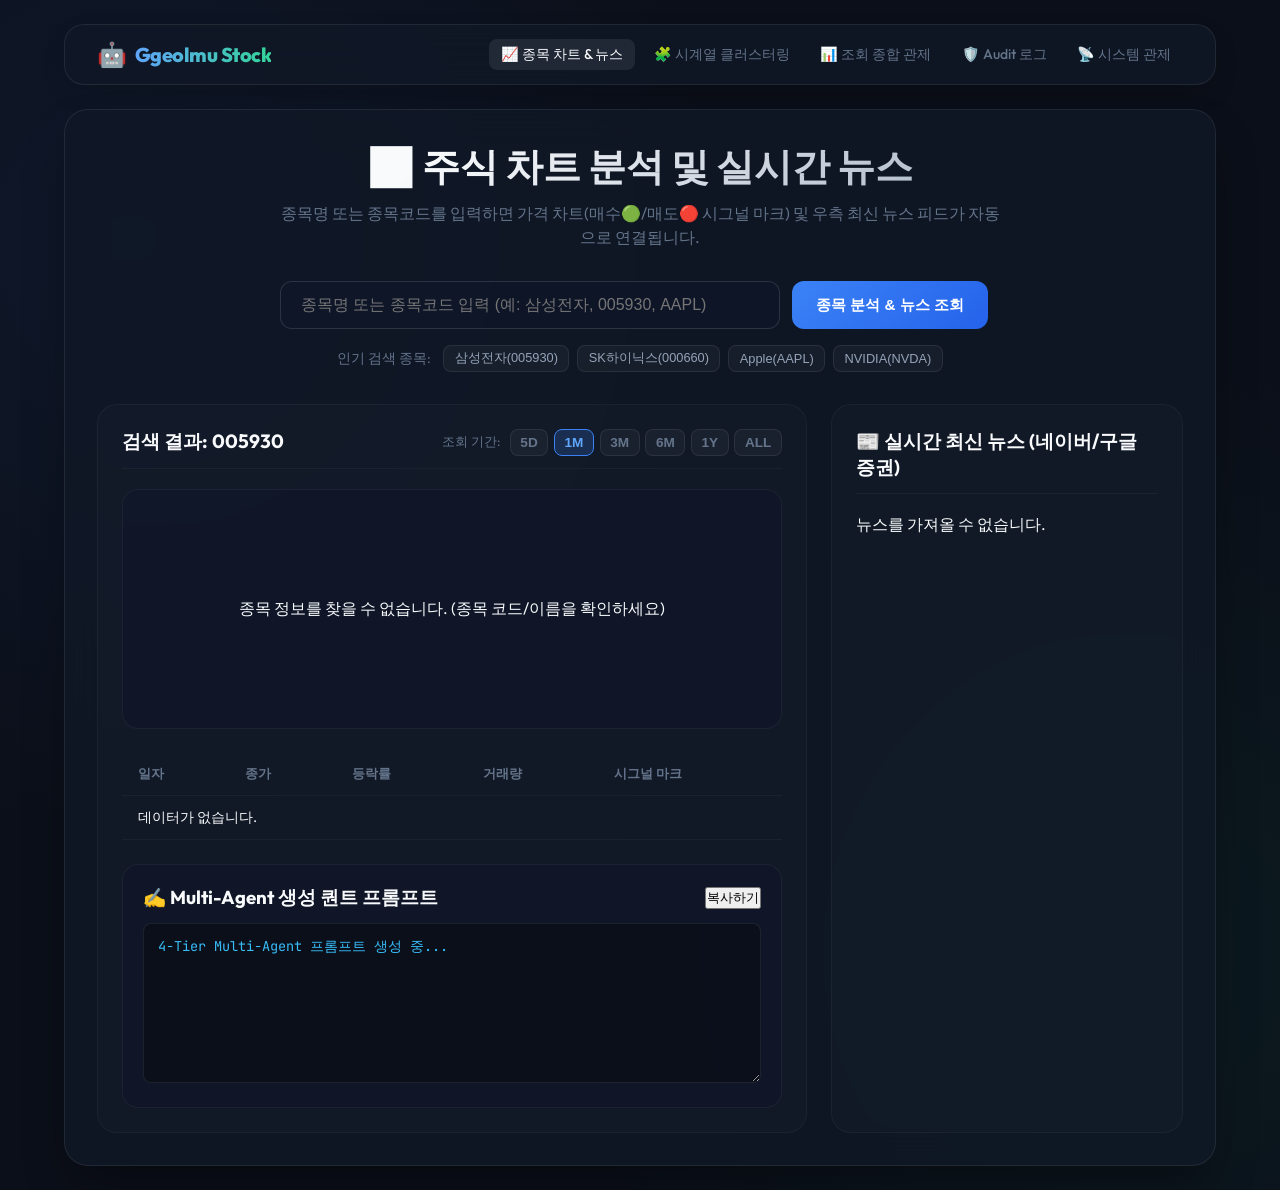
==== Web/index.html @ 0405e06c "feat: raw_data.parquet 3일 오버랩 증분 수집, 원자적 저장 및 4-Tier 아키텍처/ERD README 최신화" ====
<!DOCTYPE html>
<html lang="ko">
<head>
  <meta charset="UTF-8">
  <meta name="viewport" content="width=device-width, initial-scale=1.0">
  <title>Ggeolmu Stock - 주식 차트 (매수/매도 시그널) & 실시간 뉴스</title>
  <link rel="stylesheet" href="css/style.css">
  <link rel="preconnect" href="https://fonts.googleapis.com">
  <link rel="preconnect" href="https://fonts.gstatic.com" crossorigin>
  <link href="https://fonts.googleapis.com/css2?family=Outfit:wght@300;400;600;800&family=JetBrains+Mono:wght@400;500&display=swap" rel="stylesheet">
</head>
<body>
  <!-- Floating Glassmorphism Navigation Bar -->
  <nav class="nav-bar">
    <div class="nav-brand">
      <a href="/" class="brand-link">
        <span class="brand-icon">🤖</span>
        <span class="brand-text">Ggeolmu Stock</span>
      </a>
    </div>
    <div class="nav-menu">
      <a href="/" class="nav-item active">📈 종목 차트 & 뉴스</a>
      <a href="/clustering" class="nav-item">🧩 시계열 클러스터링</a>
      <a href="/analytics" class="nav-item">📊 조회 종합 관제</a>
      <a href="/logs" class="nav-item">🛡️ Audit 로그</a>
      <a href="/status" class="nav-item">📡 시스템 관제</a>
    </div>
  </nav>

  <!-- Main Container -->
  <div class="glass-container main-wrapper">
    <header>
      <h1>📈 주식 차트 분석 및 실시간 뉴스</h1>
      <p>종목명 또는 종목코드를 입력하면 가격 차트(매수🟢/매도🔴 시그널 마크) 및 우측 최신 뉴스 피드가 자동으로 연결됩니다.</p>
    </header>

    <!-- Search Section -->
    <section class="search-section">
      <div class="input-group search-container">
        <input type="text" id="symbol-input" placeholder="종목명 또는 종목코드 입력 (예: 삼성전자, 005930, AAPL)" autocomplete="off">
        <button id="search-btn">종목 분석 & 뉴스 조회</button>
        <div id="autocomplete-box" class="autocomplete-dropdown hidden"></div>
      </div>
      
      <div class="history-panel">
        <span class="history-label">인기 검색 종목:</span>
        <div class="quick-tags">
          <button class="tag-btn" data-symbol="005930">삼성전자(005930)</button>
          <button class="tag-btn" data-symbol="000660">SK하이닉스(000660)</button>
          <button class="tag-btn" data-symbol="AAPL">Apple(AAPL)</button>
          <button class="tag-btn" data-symbol="NVDA">NVIDIA(NVDA)</button>
        </div>
      </div>
    </section>

    <!-- Main Stock & News Grid Layout (Left: Chart, Right: News Feed) -->
    <div class="dashboard-grid">
      <!-- Left Panel: Stock Chart & Technical Signals -->
      <main class="chart-panel">
        <div class="panel-header">
          <div>
            <h2 id="stock-title">종목을 검색해 주세요</h2>
            <div id="stock-badges"></div>
          </div>
          <!-- DB 연동 주가 조회 기간 선택 버튼 그룹 -->
          <div class="period-selector-group">
            <span class="period-label">조회 기간:</span>
            <button class="period-btn" data-days="5">5D</button>
            <button class="period-btn active" data-days="30">1M</button>
            <button class="period-btn" data-days="90">3M</button>
            <button class="period-btn" data-days="180">6M</button>
            <button class="period-btn" data-days="365">1Y</button>
            <button class="period-btn" data-days="1000">ALL</button>
          </div>
        </div>

        <div id="chart-area" class="chart-container-box">
          <div class="placeholder-msg">
            <span class="placeholder-icon">📊</span>
            <p>상단 검색창에 종목명이나 종목 코드를 입력하시면 매수(🟢) / 매도(🔴) 마크가 표시된 차트가 렌더링됩니다.</p>
          </div>
        </div>

        <!-- 5-Day Table -->
        <div class="table-wrapper">
          <table class="data-table" id="stock-table">
            <thead>
              <tr>
                <th>일자</th>
                <th>종가</th>
                <th>등락률</th>
                <th>거래량</th>
                <th>시그널 마크</th>
              </tr>
            </thead>
            <tbody id="stock-tbody">
              <tr><td colspan="5" class="text-center text-muted">검색된 종목 데이터가 없습니다.</td></tr>
            </tbody>
          </table>
        </div>

        <!-- Prompt Card -->
        <div class="prompt-box">
          <div class="prompt-header">
            <h3>✍️ Multi-Agent 생성 퀀트 프롬프트</h3>
            <button id="copy-prompt-btn" class="secondary-btn">복사하기</button>
          </div>
          <textarea id="prompt-output" readonly placeholder="종목 검색 시 최적화된 프롬프트가 여기에 생성됩니다."></textarea>
        </div>
      </main>

      <!-- Right Panel: Naver / Google Live News Feed -->
      <aside class="news-panel">
        <div class="panel-header">
          <h3>📰 실시간 최신 뉴스 (네이버/구글 증권)</h3>
        </div>
        <div id="news-list-box" class="news-list">
          <div class="placeholder-msg">
            <span class="placeholder-icon">📰</span>
            <p>종목 검색 시 관련 언론사의 최신 실시간 뉴스가 여기에 수집됩니다.</p>
          </div>
        </div>
      </aside>
    </div>
  </div>

  <script type="module" src="js/app.js"></script>
</body>
</html>
---- Web/css/style.css ----
/* Global Design System & Variables */
:root {
  --bg-color: #0b0f19;
  --bg-gradient: radial-gradient(circle at 10% 20%, rgba(59, 130, 246, 0.08) 0%, transparent 40%),
                  radial-gradient(circle at 90% 80%, rgba(16, 185, 129, 0.06) 0%, transparent 40%);
  --glass-bg: rgba(17, 24, 39, 0.75);
  --glass-border: rgba(255, 255, 255, 0.08);
  --text-main: #f8fafc;
  --text-muted: #64748b;
  --primary-color: #3b82f6;
  --primary-hover: #2563eb;
  --danger-color: #f43f5e;
  --success-color: #10b981;
  --accent-color: #8b5cf6;
  
  --font-sans: 'Outfit', -apple-system, BlinkMacSystemFont, "Segoe UI", Roboto, sans-serif;
  --font-mono: 'JetBrains Mono', monospace;
}

* {
  box-sizing: border-box;
  margin: 0;
  padding: 0;
}

body {
  font-family: var(--font-sans);
  background-color: var(--bg-color);
  background-image: var(--bg-gradient);
  color: var(--text-main);
  min-height: 100vh;
  display: flex;
  flex-direction: column;
  align-items: center;
  padding: 1.5rem 1rem;
}

a {
  text-decoration: none;
  color: inherit;
}

/* Floating Navbar Style */
.nav-bar {
  display: flex;
  justify-content: space-between;
  align-items: center;
  width: 100%;
  max-width: 72rem;
  background: var(--glass-bg);
  backdrop-filter: blur(16px);
  -webkit-backdrop-filter: blur(16px);
  border: 1px solid var(--glass-border);
  border-radius: 1.25rem;
  padding: 0.85rem 2rem;
  margin-bottom: 1.5rem;
  box-shadow: 0 10px 30px -10px rgba(0, 0, 0, 0.3);
}

.brand-link {
  display: flex;
  align-items: center;
  gap: 0.5rem;
  font-weight: 800;
  font-size: 1.25rem;
  letter-spacing: -0.5px;
}

.brand-icon {
  font-size: 1.5rem;
}

.brand-text {
  background: linear-gradient(to right, #60a5fa, #34d399);
  -webkit-background-clip: text;
  -webkit-text-fill-color: transparent;
}

.nav-menu {
  display: flex;
  gap: 0.4rem;
  flex-wrap: wrap;
  align-items: center;
}

.nav-item {
  font-size: 0.88rem;
  font-weight: 500;
  color: var(--text-muted);
  transition: color 0.2s, background 0.2s;
  padding: 0.4rem 0.75rem;
  border-radius: 0.5rem;
  white-space: nowrap;
}

.nav-item:hover, .nav-item.active {
  color: var(--text-main);
  background: rgba(255, 255, 255, 0.08);
}

/* Glassmorphism Container */
.glass-container {
  background: var(--glass-bg);
  backdrop-filter: blur(20px);
  -webkit-backdrop-filter: blur(20px);
  border: 1px solid var(--glass-border);
  border-radius: 1.5rem;
  padding: 2rem;
  width: 100%;
  max-width: 72rem;
  box-shadow: 0 25px 50px -12px rgba(0, 0, 0, 0.4);
}

header {
  text-align: center;
  margin-bottom: 2rem;
}

header h1 {
  font-size: clamp(1.6rem, 4vw, 2.4rem);
  font-weight: 800;
  margin-bottom: 0.5rem;
  background: linear-gradient(135deg, #f8fafc 30%, #94a3b8 100%);
  -webkit-background-clip: text;
  -webkit-text-fill-color: transparent;
}

header p {
  color: var(--text-muted);
  font-size: 1rem;
  max-width: 45rem;
  margin: 0 auto;
  line-height: 1.5;
}

/* Search Section */
.search-section {
  margin-bottom: 2rem;
}

.search-container {
  position: relative;
  display: flex;
  gap: 0.75rem;
  max-width: 45rem;
  margin: 0 auto 1rem;
}

.search-container input {
  flex: 1;
  background: rgba(15, 23, 42, 0.8);
  border: 1px solid rgba(255, 255, 255, 0.12);
  color: var(--text-main);
  padding: 0.85rem 1.25rem;
  border-radius: 0.75rem;
  font-size: 1rem;
  outline: none;
  transition: border-color 0.2s;
}

.search-container input:focus {
  border-color: var(--primary-color);
}

.search-container button {
  background: linear-gradient(135deg, var(--primary-color), #2563eb);
  color: white;
  border: none;
  padding: 0.85rem 1.5rem;
  border-radius: 0.75rem;
  font-weight: 600;
  font-size: 0.95rem;
  cursor: pointer;
  white-space: nowrap;
  transition: opacity 0.2s;
}

.search-container button:hover {
  opacity: 0.9;
}

.history-panel {
  display: flex;
  align-items: center;
  justify-content: center;
  gap: 0.75rem;
}

.history-label {
  color: var(--text-muted);
  font-size: 0.85rem;
}

.quick-tags {
  display: flex;
  gap: 0.5rem;
  flex-wrap: wrap;
}

.tag-btn {
  background: rgba(255, 255, 255, 0.04);
  border: 1px solid rgba(255, 255, 255, 0.08);
  color: #94a3b8;
  padding: 0.25rem 0.65rem;
  border-radius: 0.5rem;
  font-size: 0.8rem;
  cursor: pointer;
  transition: background 0.2s, color 0.2s;
}

.tag-btn:hover {
  background: rgba(59, 130, 246, 0.15);
  color: #60a5fa;
}

/* Dashboard 2-Column Layout (Left: Chart, Right: News Feed) */
.dashboard-grid {
  display: grid;
  grid-template-columns: 1fr 22rem;
  gap: 1.5rem;
}

.chart-panel, .news-panel {
  background: rgba(255, 255, 255, 0.015);
  border: 1px solid rgba(255, 255, 255, 0.04);
  border-radius: 1.25rem;
  padding: 1.5rem;
}

.panel-header {
  display: flex;
  justify-content: space-between;
  align-items: center;
  margin-bottom: 1.25rem;
  padding-bottom: 0.75rem;
  border-bottom: 1px solid rgba(255, 255, 255, 0.04);
  flex-wrap: wrap;
  gap: 0.75rem;
}

.panel-header h2, .panel-header h3 {
  font-size: 1.2rem;
  font-weight: 700;
}

/* Period Selector Group */
.period-selector-group {
  display: flex;
  align-items: center;
  gap: 0.35rem;
}

.period-label {
  font-size: 0.8rem;
  color: var(--text-muted);
  margin-right: 0.25rem;
}

.period-btn {
  background: rgba(255, 255, 255, 0.04);
  border: 1px solid rgba(255, 255, 255, 0.08);
  color: var(--text-muted);
  padding: 0.3rem 0.6rem;
  border-radius: 0.5rem;
  font-size: 0.85rem;
  font-weight: 600;
  cursor: pointer;
  transition: all 0.2s;
}

.period-btn:hover, .period-btn.active {
  background: rgba(59, 130, 246, 0.2);
  border-color: var(--primary-color);
  color: #60a5fa;
}

.chart-container-box {
  background: rgba(15, 23, 42, 0.6);
  border: 1px solid rgba(255, 255, 255, 0.05);
  border-radius: 1rem;
  padding: 1rem;
  min-height: 240px;
  display: flex;
  align-items: center;
  justify-content: center;
  margin-bottom: 1.5rem;
}

.stock-svg-chart {
  width: 100%;
  height: auto;
}

/* Signal Badges & Tags */
.sig-tag {
  padding: 0.25rem 0.5rem;
  border-radius: 0.35rem;
  font-size: 0.85rem;
  font-weight: 700;
}

.sig-buy { background: rgba(16, 185, 129, 0.2); color: #34d399; }
.sig-sell { background: rgba(244, 63, 94, 0.2); color: #fb7185; }
.sig-neutral { background: rgba(255, 255, 255, 0.05); color: #94a3b8; }

/* News Panel */
.news-list {
  display: flex;
  flex-direction: column;
  gap: 0.85rem;
  max-height: 520px;
  overflow-y: auto;
}

.news-card {
  background: rgba(255, 255, 255, 0.02);
  border: 1px solid rgba(255, 255, 255, 0.05);
  border-radius: 0.75rem;
  padding: 0.85rem;
  transition: background 0.2s, transform 0.15s;
}

.news-card:hover {
  background: rgba(59, 130, 246, 0.08);
  transform: translateY(-2px);
}

.news-title {
  font-size: 0.9rem;
  font-weight: 600;
  color: var(--text-main);
  line-height: 1.4;
  margin-bottom: 0.5rem;
}

.news-meta {
  display: flex;
  justify-content: space-between;
  font-size: 0.75rem;
  color: var(--text-muted);
}

/* Prompt Box */
.prompt-box {
  background: rgba(15, 23, 42, 0.6);
  border: 1px solid rgba(255, 255, 255, 0.05);
  border-radius: 1rem;
  padding: 1.25rem;
  margin-top: 1.5rem;
}

.prompt-header {
  display: flex;
  justify-content: space-between;
  align-items: center;
  margin-bottom: 0.75rem;
}

.prompt-box textarea {
  width: 100%;
  height: 160px;
  background: rgba(0, 0, 0, 0.3);
  border: 1px solid rgba(255, 255, 255, 0.08);
  color: #38bdf8;
  font-family: var(--font-mono);
  font-size: 0.85rem;
  border-radius: 0.5rem;
  padding: 0.85rem;
  outline: none;
  resize: vertical;
}

/* Data Table */
.table-wrapper {
  overflow-x: auto;
}

.data-table {
  width: 100%;
  border-collapse: collapse;
  font-size: 0.9rem;
}

.data-table th, .data-table td {
  padding: 0.75rem 1rem;
  text-align: left;
  border-bottom: 1px solid rgba(255, 255, 255, 0.04);
}

.data-table th {
  color: var(--text-muted);
  font-size: 0.8rem;
  font-weight: 600;
  text-transform: uppercase;
}

/* Stats Grid */
.stats-grid {
  display: grid;
  grid-template-columns: repeat(auto-fit, minmax(12rem, 1fr));
  gap: 1.25rem;
  margin-bottom: 2rem;
}

.stat-card {
  background: rgba(255, 255, 255, 0.02);
  border: 1px solid rgba(255, 255, 255, 0.04);
  border-radius: 1rem;
  padding: 1.25rem;
  display: flex;
  flex-direction: column;
  gap: 0.5rem;
}

.stat-title { color: var(--text-muted); font-size: 0.8rem; font-weight: 600; }
.stat-value { font-size: 1.75rem; font-weight: 800; }

.text-gradient-blue { background: linear-gradient(to right, #60a5fa, #3b82f6); -webkit-background-clip: text; -webkit-text-fill-color: transparent; }
.text-gradient-green { background: linear-gradient(to right, #34d399, #10b981); -webkit-background-clip: text; -webkit-text-fill-color: transparent; }
.text-gradient-purple { background: linear-gradient(to right, #c084fc, #8b5cf6); -webkit-background-clip: text; -webkit-text-fill-color: transparent; }

/* Progress Bar for Balance Metrics */
.progress-bar-bg {
  background: rgba(255, 255, 255, 0.05);
  border-radius: 0.5rem;
  height: 0.75rem;
  overflow: hidden;
  margin-top: 0.5rem;
}

.progress-bar-fill { height: 100%; border-radius: 0.5rem; }
.fill-blue { background: linear-gradient(to right, #60a5fa, #3b82f6); }
.fill-green { background: linear-gradient(to right, #34d399, #10b981); }

.detail-grid {
  display: grid;
  grid-template-columns: repeat(auto-fit, minmax(20rem, 1fr));
  gap: 1.5rem;
}

.detail-card {
  background: rgba(255, 255, 255, 0.015);
  border: 1px solid rgba(255, 255, 255, 0.04);
  border-radius: 1.25rem;
  padding: 1.5rem;
}

/* Clustering Page & 3D Topology Styles */
.cluster-control-bar {
  background: rgba(255, 255, 255, 0.015);
  border: 1px solid rgba(255, 255, 255, 0.04);
  border-radius: 1rem;
  padding: 1rem 1.5rem;
  margin-bottom: 1.5rem;
}

.market-btn-group {
  display: flex;
  gap: 0.5rem;
  flex-wrap: wrap;
  margin-top: 0.5rem;
}

.mkt-btn {
  background: rgba(255, 255, 255, 0.03);
  border: 1px solid rgba(255, 255, 255, 0.08);
  color: var(--text-muted);
  padding: 0.4rem 0.85rem;
  border-radius: 0.5rem;
  font-size: 0.85rem;
  font-weight: 600;
  cursor: pointer;
  transition: all 0.2s;
}

.mkt-btn:hover, .mkt-btn.active {
  background: rgba(59, 130, 246, 0.2);
  border-color: var(--primary-color);
  color: #60a5fa;
}

.topology-box {
  background: rgba(15, 23, 42, 0.6);
  border: 1px solid rgba(255, 255, 255, 0.05);
  border-radius: 1rem;
  padding: 1.25rem;
  min-height: 180px;
  display: flex;
  align-items: center;
  justify-content: center;
}

.topology-3d-grid {
  display: grid;
  grid-template-columns: repeat(auto-fit, minmax(9rem, 1fr));
  gap: 0.85rem;
  width: 100%;
}

.topology-node {
  background: rgba(255, 255, 255, 0.02);
  border: 1px solid var(--node-color, rgba(255,255,255,0.1));
  border-radius: 0.75rem;
  padding: 0.85rem;
  box-shadow: 0 10px 20px -5px rgba(0, 0, 0, 0.4);
  transition: transform 0.3s, box-shadow 0.3s;
}

.topology-node:hover {
  transform: translateY(-4px) scale(1.03);
  box-shadow: 0 15px 30px -5px rgba(59, 130, 246, 0.3);
}

.node-badge {
  display: inline-block;
  font-size: 0.7rem;
  font-weight: 800;
  color: white;
  padding: 0.15rem 0.4rem;
  border-radius: 0.25rem;
  margin-bottom: 0.4rem;
}

.node-title {
  font-size: 0.85rem;
  font-weight: 700;
  color: var(--text-main);
  margin-bottom: 0.25rem;
}

.node-count {
  font-size: 0.75rem;
  color: var(--text-muted);
}

.elbow-box {
  background: rgba(15, 23, 42, 0.6);
  border: 1px solid rgba(255, 255, 255, 0.05);
  border-radius: 1rem;
  padding: 1rem;
  min-height: 180px;
  display: flex;
  align-items: center;
  justify-content: center;
}

.clusters-grid {
  display: grid;
  grid-template-columns: repeat(auto-fit, minmax(21rem, 1fr));
  gap: 1.25rem;
  margin-top: 1rem;
}

.cluster-card {
  background: rgba(255, 255, 255, 0.02);
  border: 1px solid rgba(255, 255, 255, 0.05);
  border-radius: 1rem;
  padding: 1.35rem;
  display: flex;
  flex-direction: column;
  justify-content: space-between;
  transition: transform 0.2s, border-color 0.2s;
}

.cluster-card:hover {
  transform: translateY(-2px);
  border-color: rgba(255, 255, 255, 0.12);
}

.cluster-card-header {
  display: flex;
  justify-content: space-between;
  align-items: flex-start;
  margin-bottom: 1rem;
  gap: 0.5rem;
}

.cluster-id-tag {
  font-size: 0.8rem;
  font-weight: 800;
  padding: 0.2rem 0.5rem;
  border-radius: 0.35rem;
  display: inline-block;
  margin-bottom: 0.35rem;
}

.cluster-title {
  font-size: 1.1rem;
  font-weight: 700;
  color: var(--text-main);
}

.cluster-desc {
  font-size: 0.82rem;
  color: var(--text-muted);
}

.stock-count-badge {
  background: rgba(255, 255, 255, 0.05);
  border: 1px solid rgba(255, 255, 255, 0.08);
  color: #60a5fa;
  font-size: 0.8rem;
  font-weight: 600;
  padding: 0.3rem 0.65rem;
  border-radius: 0.5rem;
  white-space: nowrap;
}

.stocks-label {
  font-size: 0.82rem;
  color: var(--text-muted);
  display: block;
  margin-bottom: 0.65rem;
}

.stocks-badge-grid {
  display: grid;
  grid-template-columns: repeat(auto-fill, minmax(8.5rem, 1fr));
  gap: 0.5rem;
}

.stock-badge {
  background: rgba(15, 23, 42, 0.8);
  border: 1px solid rgba(255, 255, 255, 0.08);
  border-radius: 0.5rem;
  padding: 0.4rem 0.65rem;
  display: flex;
  flex-direction: column;
  justify-content: center;
  align-items: flex-start;
  gap: 0.15rem;
  font-size: 0.8rem;
  transition: all 0.2s;
  text-decoration: none;
}

.stock-badge:hover {
  background: rgba(59, 130, 246, 0.2);
  border-color: var(--primary-color);
  transform: translateY(-1px);
}

.sb-meta {
  display: flex;
  justify-content: space-between;
  align-items: center;
  width: 100%;
  gap: 0.25rem;
}

.sb-name { font-weight: 600; color: var(--text-main); font-size: 0.82rem; white-space: nowrap; overflow: hidden; text-overflow: ellipsis; max-width: 100%; }
.sb-code { font-family: var(--font-mono); color: var(--text-muted); font-size: 0.72rem; }
.sb-mkt { font-size: 0.65rem; font-weight: 700; color: #60a5fa; background: rgba(59, 130, 246, 0.12); padding: 0.1rem 0.3rem; border-radius: 0.2rem; }

.expand-stocks-btn {
  margin-top: 0.75rem;
  background: rgba(255, 255, 255, 0.03);
  border: 1px solid rgba(255, 255, 255, 0.08);
  color: #60a5fa;
  font-size: 0.8rem;
  padding: 0.35rem 0.75rem;
  border-radius: 0.4rem;
  cursor: pointer;
}

.expand-stocks-btn:hover {
  background: rgba(59, 130, 246, 0.15);
}

.note-box {
  background: rgba(59, 130, 246, 0.06);
  border-left: 3px solid var(--primary-color);
  padding: 1rem;
  border-radius: 0.5rem;
  font-size: 0.85rem;
  line-height: 1.5;
}

/* Cluster Trajectory Sparkline Styles */
.cluster-sparkline-box {
  background: rgba(15, 23, 42, 0.6);
  border: 1px solid rgba(255, 255, 255, 0.05);
  border-radius: 0.75rem;
  padding: 0.75rem;
  margin: 0.75rem 0;
}

.sparkline-header {
  display: flex;
  justify-content: space-between;
  align-items: center;
  margin-bottom: 0.4rem;
}

.sparkline-title {
  font-size: 0.75rem;
  font-weight: 600;
  color: var(--text-muted);
}

/* Cluster Ratio Bar & Feature Chips */
.cluster-metrics-badge {
  background: rgba(255, 255, 255, 0.04);
  border: 1px solid rgba(255, 255, 255, 0.08);
  padding: 0.35rem 0.65rem;
  border-radius: 0.5rem;
  display: flex;
  align-items: center;
  gap: 0.35rem;
  font-size: 0.8rem;
  white-space: nowrap;
}

.stock-count-text { font-weight: 700; color: var(--text-main); }
.stock-ratio-text { font-weight: 700; color: #60a5fa; }

.cluster-ratio-box {
  margin: 0.65rem 0;
}

.ratio-label-row {
  display: flex;
  justify-content: space-between;
  font-size: 0.75rem;
  color: var(--text-muted);
  margin-bottom: 0.25rem;
}

.cluster-ratio-bar-bg {
  background: rgba(255, 255, 255, 0.05);
  border-radius: 0.35rem;
  height: 0.5rem;
  overflow: hidden;
}

.cluster-ratio-bar-fill {
  height: 100%;
  border-radius: 0.35rem;
  transition: width 0.4s ease;
}

.feature-chip-group {
  display: flex;
  gap: 0.4rem;
  flex-wrap: wrap;
  margin: 0.5rem 0;
}

.feature-chip {
  background: rgba(255, 255, 255, 0.025);
  border: 1px solid rgba(255, 255, 255, 0.06);
  border-radius: 0.4rem;
  padding: 0.25rem 0.5rem;
  font-size: 0.75rem;
  color: var(--text-muted);
}

.feature-chip strong {
  color: var(--text-main);
}

.sparkline-val {
  font-family: var(--font-mono);
  font-size: 0.78rem;
  font-weight: 700;
}

.sparkline-svg {
  width: 100%;
  height: 4rem;
  display: block;
}

/* Clickable Topology Node & Pulse Highlight */
.topology-node.clickable {
  cursor: pointer;
  position: relative;
}

.topology-node.clickable:hover {
  transform: translateY(-5px) scale(1.05);
  box-shadow: 0 15px 30px -5px rgba(59, 130, 246, 0.4);
}

.click-hint {
  display: block;
  font-size: 0.65rem;
  color: #60a5fa;
  margin-top: 0.3rem;
  font-weight: 600;
}

.pulse-highlight {
  outline: 2px solid var(--primary-color);
  box-shadow: 0 0 25px rgba(59, 130, 246, 0.6) !important;
  transition: all 0.3s ease;
}

.stocks-label-row {
  display: flex;
  justify-content: space-between;
  align-items: center;
  margin-bottom: 0.5rem;
}

.open-modal-btn {
  background: rgba(59, 130, 246, 0.12);
  border: 1px solid rgba(59, 130, 246, 0.3);
  color: #60a5fa;
  font-size: 0.78rem;
  font-weight: 600;
  padding: 0.25rem 0.6rem;
  border-radius: 0.4rem;
  cursor: pointer;
  transition: all 0.2s ease;
}

.open-modal-btn:hover {
  background: rgba(59, 130, 246, 0.3);
  color: white;
  box-shadow: 0 0 10px rgba(59, 130, 246, 0.4);
}

/* Glassmorphism Interactive Modal */
.modal-backdrop {
  position: fixed;
  top: 0; left: 0; width: 100vw; height: 100vh;
  background: rgba(10, 15, 30, 0.75);
  backdrop-filter: blur(12px);
  -webkit-backdrop-filter: blur(12px);
  z-index: 9999;
  display: flex;
  align-items: center;
  justify-content: center;
  padding: 1.5rem;
  opacity: 1;
  transition: opacity 0.25s ease;
}

.modal-backdrop.hidden {
  display: none;
  opacity: 0;
  pointer-events: none;
}

.modal-card {
  background: rgba(20, 27, 45, 0.95);
  border: 1px solid rgba(255, 255, 255, 0.12);
  border-radius: 1.25rem;
  width: 100%;
  max-width: 58rem;
  max-height: 88vh;
  display: flex;
  flex-direction: column;
  box-shadow: 0 25px 50px -12px rgba(0, 0, 0, 0.7);
  overflow: hidden;
}

.modal-header {
  padding: 1.25rem 1.5rem;
  border-bottom: 1px solid rgba(255, 255, 255, 0.08);
  display: flex;
  justify-content: space-between;
  align-items: flex-start;
  background: rgba(255, 255, 255, 0.02);
}

.modal-cluster-tag {
  display: inline-block;
  font-size: 0.75rem;
  font-weight: 800;
  padding: 0.2rem 0.5rem;
  border-radius: 0.3rem;
  margin-bottom: 0.3rem;
}

.modal-header h2 { font-size: 1.3rem; font-weight: 700; color: var(--text-main); margin: 0; }

.modal-close-btn {
  background: transparent;
  border: none;
  color: var(--text-muted);
  font-size: 1.75rem;
  cursor: pointer;
  line-height: 1;
  padding: 0.2rem 0.5rem;
  transition: color 0.2s;
}

.modal-close-btn:hover { color: #ef4444; }

.modal-toolbar {
  padding: 1rem 1.5rem;
  display: flex;
  justify-content: space-between;
  align-items: center;
  gap: 1rem;
  border-bottom: 1px solid rgba(255, 255, 255, 0.05);
  background: rgba(15, 23, 42, 0.4);
}

.modal-search-box {
  display: flex;
  align-items: center;
  background: rgba(255, 255, 255, 0.05);
  border: 1px solid rgba(255, 255, 255, 0.1);
  border-radius: 0.5rem;
  padding: 0.4rem 0.75rem;
  flex: 1;
  gap: 0.5rem;
}

.modal-search-box input {
  background: transparent;
  border: none;
  color: var(--text-main);
  outline: none;
  width: 100%;
  font-size: 0.88rem;
}

.view-switch-group {
  display: flex;
  gap: 0.3rem;
  background: rgba(255, 255, 255, 0.04);
  padding: 0.2rem;
  border-radius: 0.4rem;
}

.view-switch-btn {
  background: transparent;
  border: none;
  color: var(--text-muted);
  font-size: 0.8rem;
  padding: 0.3rem 0.6rem;
  border-radius: 0.3rem;
  cursor: pointer;
  transition: all 0.2s;
}

.view-switch-btn.active {
  background: var(--primary-color);
  color: white;
  font-weight: 600;
}

.modal-info-row {
  padding: 0.6rem 1.5rem;
  font-size: 0.8rem;
  color: var(--text-muted);
  background: rgba(255, 255, 255, 0.015);
  border-bottom: 1px solid rgba(255, 255, 255, 0.04);
}

.modal-body-content {
  padding: 1.5rem;
  overflow-y: auto;
  flex: 1;
}

.modal-grid-container {
  display: grid;
  grid-template-columns: repeat(auto-fill, minmax(11rem, 1fr));
  gap: 0.75rem;
}

.modal-stock-chip {
  background: rgba(255, 255, 255, 0.03);
  border: 1px solid rgba(255, 255, 255, 0.08);
  border-radius: 0.6rem;
  padding: 0.6rem 0.75rem;
  display: flex;
  flex-direction: column;
  gap: 0.25rem;
  text-decoration: none;
  transition: all 0.2s;
}

.modal-stock-chip:hover {
  background: rgba(59, 130, 246, 0.15);
  border-color: var(--primary-color);
  transform: translateY(-2px);
}

.msc-name { font-weight: 600; color: var(--text-main); font-size: 0.85rem; }
.msc-meta { display: flex; justify-content: space-between; align-items: center; }
.msc-code { font-family: var(--font-mono); color: var(--text-muted); font-size: 0.75rem; }
.msc-mkt { font-size: 0.65rem; font-weight: 700; color: #60a5fa; background: rgba(59, 130, 246, 0.15); padding: 0.1rem 0.35rem; border-radius: 0.2rem; }

.modal-stock-table {
  width: 100%;
  border-collapse: collapse;
  font-size: 0.85rem;
}

.modal-stock-table th, .modal-stock-table td {
  padding: 0.75rem 1rem;
  text-align: left;
  border-bottom: 1px solid rgba(255, 255, 255, 0.05);
}

.modal-stock-table th {
  color: var(--text-muted);
  font-weight: 600;
  background: rgba(255, 255, 255, 0.02);
}

.st-name { color: var(--text-main); }
.st-code { color: #60a5fa; }
.table-link-btn {
  color: #60a5fa;
  text-decoration: none;
  font-size: 0.8rem;
  background: rgba(59, 130, 246, 0.1);
  padding: 0.2rem 0.5rem;
  border-radius: 0.3rem;
}

.table-link-btn:hover { background: rgba(59, 130, 246, 0.25); }

/* 상대적 크기 유지 및 반응형 뷰포트 지원 (업무 규칙 #2 준수) */
@media (max-width: 992px) {
  .dashboard-grid {
    grid-template-columns: 1fr;
  }
}

@media (max-width: 768px) {
  html { font-size: 14px; }
  .glass-container { padding: 1.25rem; border-radius: 1rem; }
  .nav-bar { padding: 0.75rem 1rem; border-radius: 1rem; }
}

@media (min-width: 1440px) {
  html { font-size: 18px; }
}
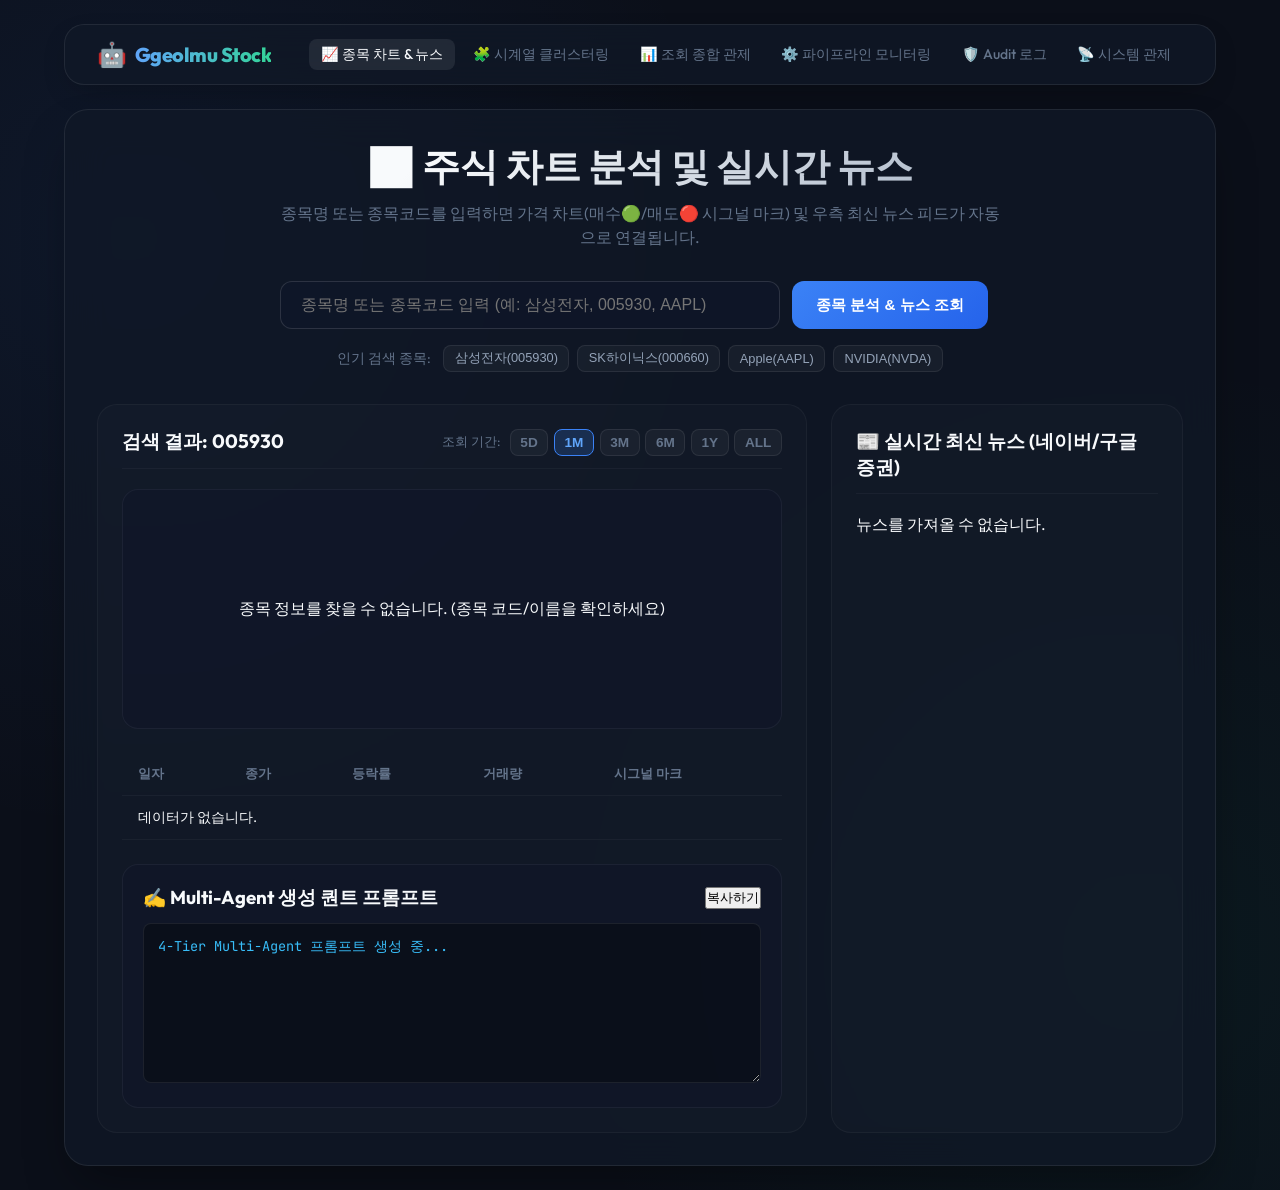
==== commit 2ff871ed: "feat: 웹사이트 파이프라인 모니터링 신규 페이지(/pipeline) 추가 및 네비게이션 헤더 메뉴 일괄 개편" ====
--- a/Web/index.html
+++ b/Web/index.html
@@ -22,6 +22,7 @@
       <a href="/" class="nav-item active">📈 종목 차트 & 뉴스</a>
       <a href="/clustering" class="nav-item">🧩 시계열 클러스터링</a>
       <a href="/analytics" class="nav-item">📊 조회 종합 관제</a>
+      <a href="/pipeline" class="nav-item">⚙️ 파이프라인 모니터링</a>
       <a href="/logs" class="nav-item">🛡️ Audit 로그</a>
       <a href="/status" class="nav-item">📡 시스템 관제</a>
     </div>
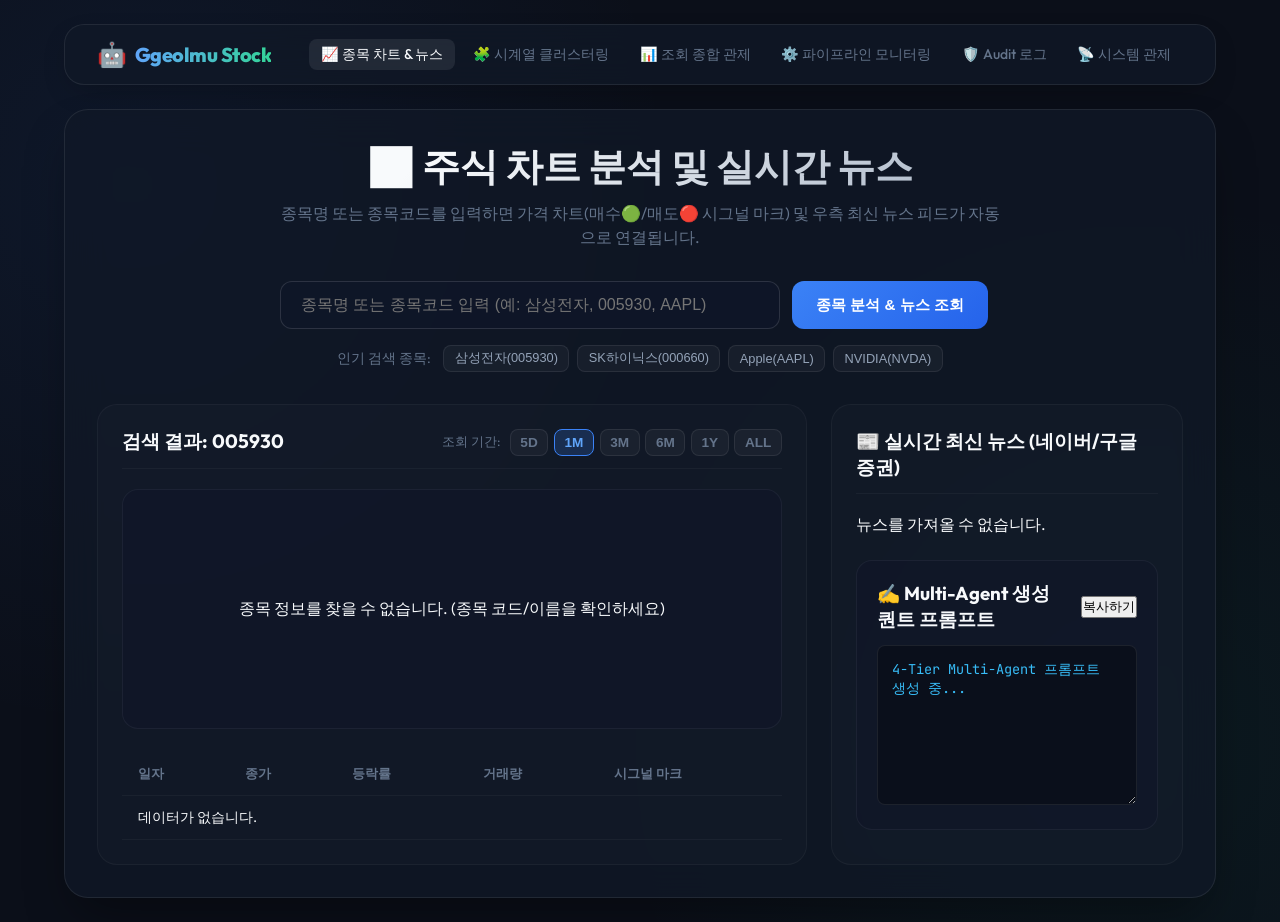
==== commit c7dc8be3: "style: Improve dashboard layout, typography, and SVG chart readability - Add scroll to data table to" ====
--- a/Web/index.html
+++ b/Web/index.html
@@ -82,8 +82,8 @@
           </div>
         </div>
 
-        <!-- 5-Day Table -->
-        <div class="table-wrapper">
+        <!-- Data Table (Standardized) -->
+        <div class="table-container" style="max-height: 250px; overflow-y: auto;">
           <table class="data-table" id="stock-table">
             <thead>
               <tr>
@@ -99,15 +99,6 @@
             </tbody>
           </table>
         </div>
-
-        <!-- Prompt Card -->
-        <div class="prompt-box">
-          <div class="prompt-header">
-            <h3>✍️ Multi-Agent 생성 퀀트 프롬프트</h3>
-            <button id="copy-prompt-btn" class="secondary-btn">복사하기</button>
-          </div>
-          <textarea id="prompt-output" readonly placeholder="종목 검색 시 최적화된 프롬프트가 여기에 생성됩니다."></textarea>
-        </div>
       </main>
 
       <!-- Right Panel: Naver / Google Live News Feed -->
@@ -115,11 +106,20 @@
         <div class="panel-header">
           <h3>📰 실시간 최신 뉴스 (네이버/구글 증권)</h3>
         </div>
-        <div id="news-list-box" class="news-list">
+        <div id="news-list-box" class="news-list" style="margin-bottom: 1.5rem;">
           <div class="placeholder-msg">
             <span class="placeholder-icon">📰</span>
             <p>종목 검색 시 관련 언론사의 최신 실시간 뉴스가 여기에 수집됩니다.</p>
           </div>
+        </div>
+
+        <!-- Prompt Card (Moved below News Feed) -->
+        <div class="prompt-box">
+          <div class="prompt-header">
+            <h3>✍️ Multi-Agent 생성 퀀트 프롬프트</h3>
+            <button id="copy-prompt-btn" class="secondary-btn">복사하기</button>
+          </div>
+          <textarea id="prompt-output" readonly placeholder="종목 검색 시 최적화된 프롬프트가 여기에 생성됩니다."></textarea>
         </div>
       </aside>
     </div>
--- a/Web/css/style.css
+++ b/Web/css/style.css
@@ -225,6 +225,9 @@
   border: 1px solid rgba(255, 255, 255, 0.04);
   border-radius: 1.25rem;
   padding: 1.5rem;
+  min-width: 0;
+  word-break: keep-all;
+  overflow-wrap: break-word;
 }
 
 .panel-header {
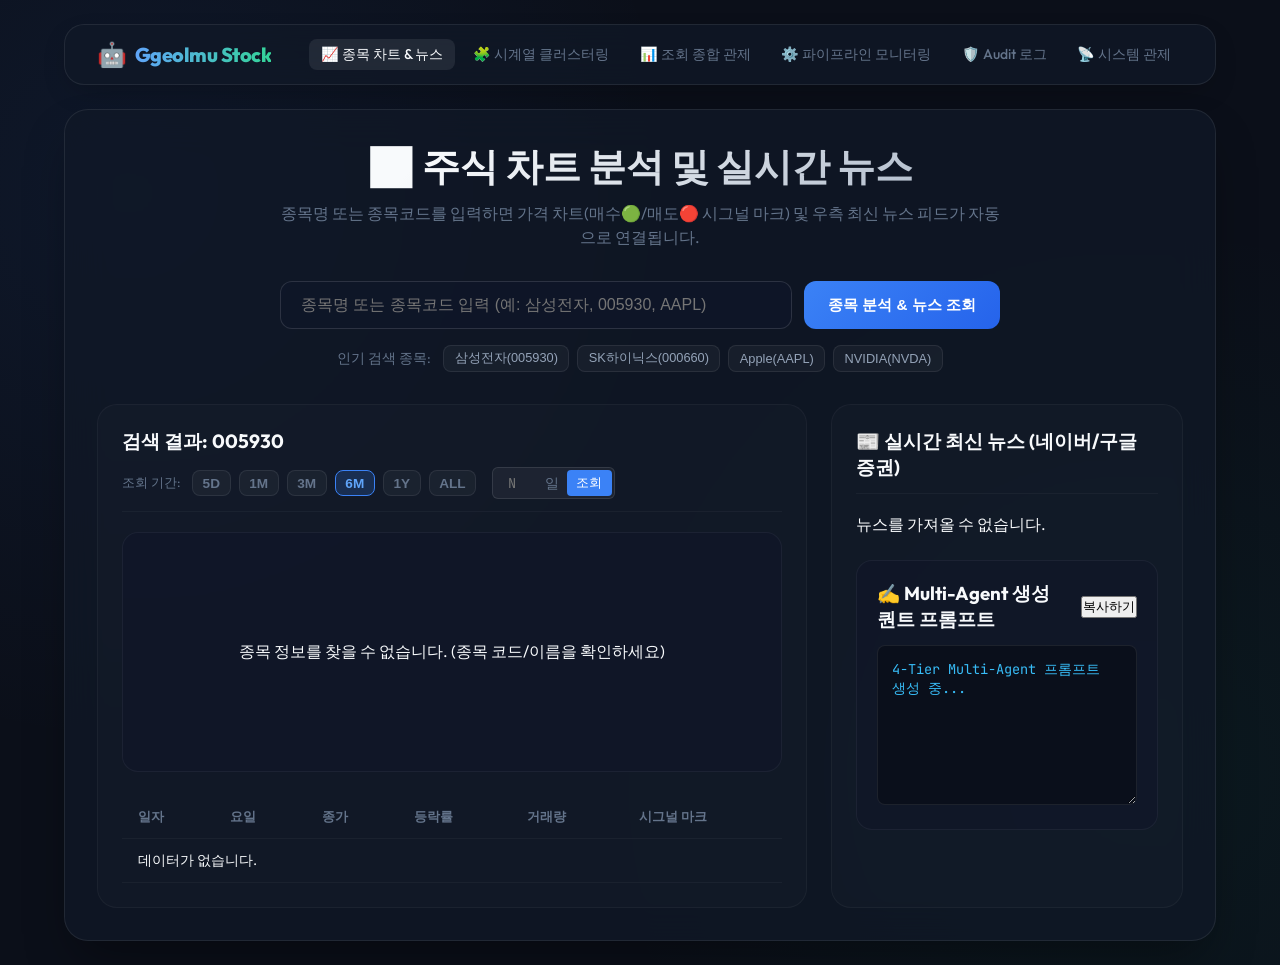
==== commit 98bc3899: "Refactor: Migrate C1, C2, M1 processes to direct DB insertion and update UI/Docs" ====
--- a/Web/index.html
+++ b/Web/index.html
@@ -4,7 +4,7 @@
   <meta charset="UTF-8">
   <meta name="viewport" content="width=device-width, initial-scale=1.0">
   <title>Ggeolmu Stock - 주식 차트 (매수/매도 시그널) & 실시간 뉴스</title>
-  <link rel="stylesheet" href="css/style.css">
+  <link rel="stylesheet" href="css/style.css?v=3">
   <link rel="preconnect" href="https://fonts.googleapis.com">
   <link rel="preconnect" href="https://fonts.gstatic.com" crossorigin>
   <link href="https://fonts.googleapis.com/css2?family=Outfit:wght@300;400;600;800&family=JetBrains+Mono:wght@400;500&display=swap" rel="stylesheet">
@@ -38,9 +38,11 @@
     <!-- Search Section -->
     <section class="search-section">
       <div class="input-group search-container">
-        <input type="text" id="symbol-input" placeholder="종목명 또는 종목코드 입력 (예: 삼성전자, 005930, AAPL)" autocomplete="off">
+        <div style="position: relative; flex: 1; display: flex; width: 100%;">
+          <input type="text" id="symbol-input" placeholder="종목명 또는 종목코드 입력 (예: 삼성전자, 005930, AAPL)" autocomplete="off" style="width: 100%;">
+          <div id="autocomplete-box" class="autocomplete-dropdown hidden"></div>
+        </div>
         <button id="search-btn">종목 분석 & 뉴스 조회</button>
-        <div id="autocomplete-box" class="autocomplete-dropdown hidden"></div>
       </div>
       
       <div class="history-panel">
@@ -64,14 +66,19 @@
             <div id="stock-badges"></div>
           </div>
           <!-- DB 연동 주가 조회 기간 선택 버튼 그룹 -->
-          <div class="period-selector-group">
+          <div class="period-selector-group" style="display: flex; align-items: center; gap: 0.5rem; flex-wrap: wrap;">
             <span class="period-label">조회 기간:</span>
             <button class="period-btn" data-days="5">5D</button>
-            <button class="period-btn active" data-days="30">1M</button>
+            <button class="period-btn" data-days="30">1M</button>
             <button class="period-btn" data-days="90">3M</button>
-            <button class="period-btn" data-days="180">6M</button>
+            <button class="period-btn active" data-days="180">6M</button>
             <button class="period-btn" data-days="365">1Y</button>
             <button class="period-btn" data-days="1000">ALL</button>
+            <div style="display: flex; align-items: center; background: rgba(255, 255, 255, 0.05); border: 1px solid rgba(255, 255, 255, 0.1); border-radius: 6px; padding: 0.1rem; margin-left: 0.5rem;">
+              <input type="number" id="custom-days-input" placeholder="N" style="width: 50px; background: transparent; border: none; color: white; text-align: center; font-family: 'JetBrains Mono', monospace; font-size: 0.85rem;" min="1" max="5000">
+              <span style="color: var(--text-muted); font-size: 0.85rem; padding-right: 0.5rem;">일</span>
+              <button id="custom-days-btn" style="background: var(--primary-color); color: white; border: none; padding: 0.3rem 0.6rem; border-radius: 4px; font-size: 0.8rem; cursor: pointer;">조회</button>
+            </div>
           </div>
         </div>
 
@@ -83,11 +90,12 @@
         </div>
 
         <!-- Data Table (Standardized) -->
-        <div class="table-container" style="max-height: 250px; overflow-y: auto;">
+        <div class="table-container" style="max-height: 550px; overflow-y: auto;">
           <table class="data-table" id="stock-table">
             <thead>
               <tr>
                 <th>일자</th>
+                <th>요일</th>
                 <th>종가</th>
                 <th>등락률</th>
                 <th>거래량</th>
@@ -95,7 +103,7 @@
               </tr>
             </thead>
             <tbody id="stock-tbody">
-              <tr><td colspan="5" class="text-center text-muted">검색된 종목 데이터가 없습니다.</td></tr>
+              <tr><td colspan="6" class="text-center text-muted">검색된 종목 데이터가 없습니다.</td></tr>
             </tbody>
           </table>
         </div>
--- a/Web/css/style.css
+++ b/Web/css/style.css
@@ -179,6 +179,80 @@
   opacity: 0.9;
 }
 
+/* Autocomplete UI */
+.autocomplete-dropdown {
+  position: absolute;
+  top: 100%;
+  left: 0;
+  right: 0;
+  margin-top: 0.5rem;
+  background: var(--surface-bg);
+  border: 1px solid rgba(255, 255, 255, 0.12);
+  border-radius: 0.75rem;
+  box-shadow: 0 15px 35px rgba(0, 0, 0, 0.5);
+  max-height: 350px;
+  overflow-y: auto;
+  z-index: 999;
+  backdrop-filter: blur(16px);
+  -webkit-backdrop-filter: blur(16px);
+  animation: fadeIn 0.2s ease-out;
+}
+
+.autocomplete-dropdown.hidden {
+  display: none;
+}
+
+.autocomplete-dropdown::-webkit-scrollbar {
+  width: 6px;
+}
+.autocomplete-dropdown::-webkit-scrollbar-track {
+  background: transparent;
+}
+.autocomplete-dropdown::-webkit-scrollbar-thumb {
+  background: rgba(255, 255, 255, 0.15);
+  border-radius: 4px;
+}
+
+.autocomplete-item {
+  display: flex;
+  justify-content: space-between;
+  align-items: center;
+  padding: 0.85rem 1.25rem;
+  cursor: pointer;
+  border-bottom: 1px solid rgba(255, 255, 255, 0.05);
+  transition: all 0.2s ease;
+}
+
+.autocomplete-item:last-child {
+  border-bottom: none;
+}
+
+.autocomplete-item:hover {
+  background: rgba(59, 130, 246, 0.15); /* light primary tint */
+  padding-left: 1.75rem;
+}
+
+.ac-name {
+  font-weight: 500;
+  color: var(--text-main);
+  font-size: 0.95rem;
+}
+
+.ac-symbol {
+  font-family: 'JetBrains Mono', monospace;
+  font-size: 0.85rem;
+  color: var(--text-muted);
+  background: rgba(255, 255, 255, 0.08);
+  padding: 0.25rem 0.5rem;
+  border-radius: 0.4rem;
+  border: 1px solid rgba(255, 255, 255, 0.05);
+}
+
+@keyframes fadeIn {
+  from { opacity: 0; transform: translateY(-10px); }
+  to { opacity: 1; transform: translateY(0); }
+}
+
 .history-panel {
   display: flex;
   align-items: center;
@@ -549,9 +623,10 @@
 
 .clusters-grid {
   display: grid;
-  grid-template-columns: repeat(auto-fit, minmax(21rem, 1fr));
+  grid-template-columns: repeat(2, 1fr);
   gap: 1.25rem;
   margin-top: 1rem;
+  align-items: stretch;
 }
 
 .cluster-card {
@@ -618,7 +693,7 @@
 
 .stocks-badge-grid {
   display: grid;
-  grid-template-columns: repeat(auto-fill, minmax(8.5rem, 1fr));
+  grid-template-columns: repeat(2, 1fr);
   gap: 0.5rem;
 }
 
@@ -651,7 +726,7 @@
   gap: 0.25rem;
 }
 
-.sb-name { font-weight: 600; color: var(--text-main); font-size: 0.82rem; white-space: nowrap; overflow: hidden; text-overflow: ellipsis; max-width: 100%; }
+.sb-name { font-weight: 600; color: var(--text-main); font-size: 0.82rem; white-space: normal; word-break: keep-all; overflow-wrap: break-word; }
 .sb-code { font-family: var(--font-mono); color: var(--text-muted); font-size: 0.72rem; }
 .sb-mkt { font-size: 0.65rem; font-weight: 700; color: #60a5fa; background: rgba(59, 130, 246, 0.12); padding: 0.1rem 0.3rem; border-radius: 0.2rem; }
 
@@ -816,6 +891,8 @@
   border-radius: 0.4rem;
   cursor: pointer;
   transition: all 0.2s ease;
+  white-space: normal;
+  word-break: keep-all;
 }
 
 .open-modal-btn:hover {
